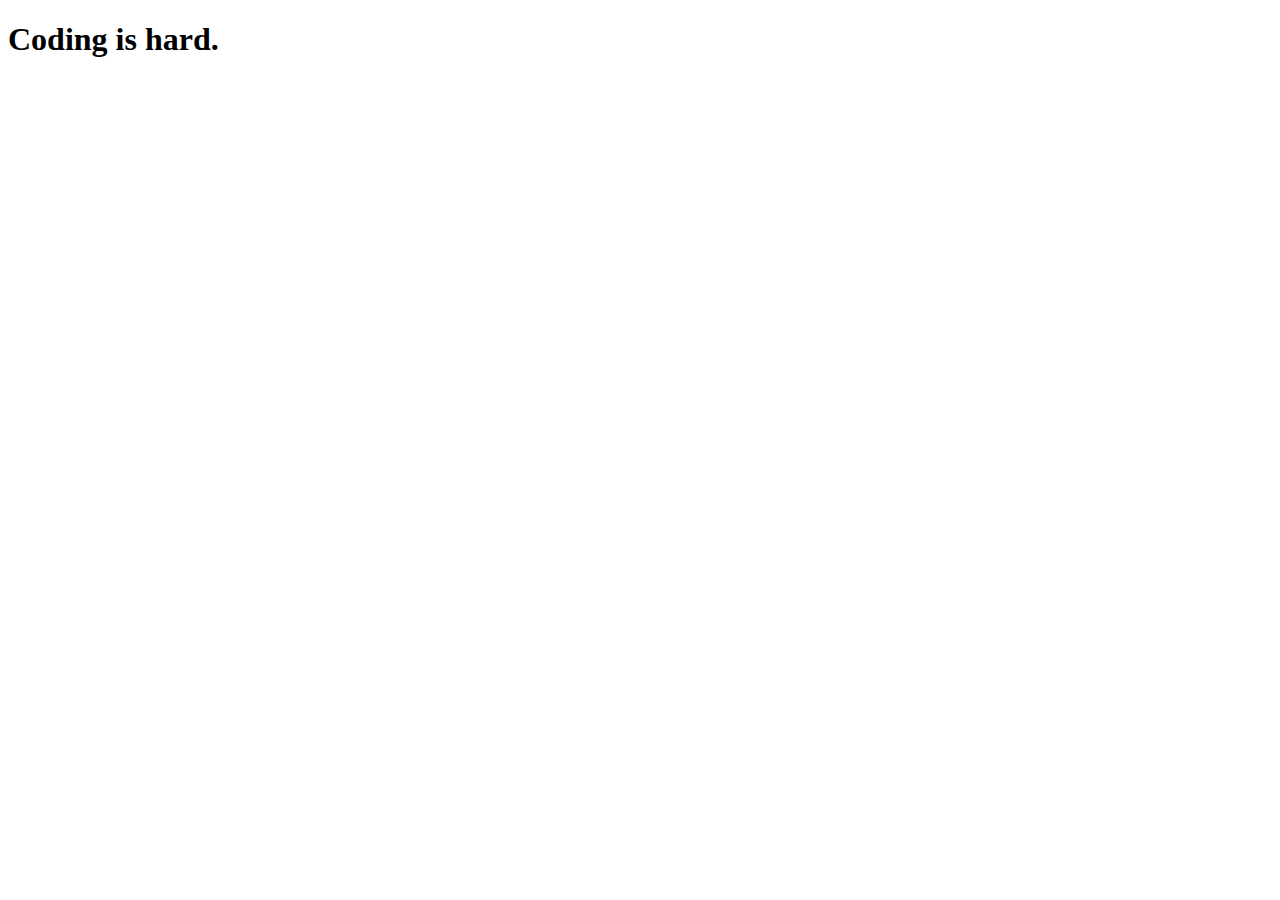
==== index.html @ a00eb3c0 "Update" ====
<!DOCTYPE html>
<html lang="en">

<head>
    <meta charset="UTF-8">
    <meta name="viewport" content="width=device-width, initial-scale=1.0">
    <link rel="icon" href="../image/programmer-icon.png" type="image/x-icon">
    <title>Resume</title>
    <link rel="stylesheet" href="../css/reset.css">
    <link rel="stylesheet" href="../css/text.css">
    <link rel="stylesheet" href="../css/resume.css">
    <link rel="stylesheet" href="https://cdnjs.cloudflare.com/ajax/libs/font-awesome/6.0.0-beta3/css/all.min.css">
</head>

<body>

    <div class="text">
        <div class="background-image"></div>
        <h1>Coding is <span class="dynamic-text">hard</span>.</h1>
    </div>

    <div class="resume" style="display: none;">
        <div class="stars"></div>
        <div class="twinkling"></div>
        <div class="clouds"></div>
        <ul class="nav">
            <li><a href="#home">Home</a></li>
            <li><a href="#about">About</a></li>
            <li><a href="#certificates">Certificates</a></li>
            <li><a href="#contact">Contact</a></li>
        </ul>

        <div class="art" id="home">
            <h2>Coding is <span class="text-art">art</span>.</h2>
        </div>
        <div class="artist">
            <h3>I'm an artist.</h3>
        </div>


        <div class="icons">
            <div class="css">
                <i class="fa-solid fa-paint-roller"></i>
                <h4>I <span>paint</span>, with CSS</h4>
                <div class="css-description">
                    <p>My brush is the Cascading Style Sheets language, which I use to paint screens and printed
                        documents.</p>
                </div>
            </div>

            <div class="html">
                <i class="fa-solid fa-users"></i>
                <h4>I <span>communicate</span>, with HTML</h4>
                <div class="html-description">
                    <p>Following the tradition of letterpress printing, I use the HyperText Markup Language to
                        structure pages and add
                        content into them.</p>
                </div>
            </div>

            <div class="javascript">
                <i class="fa-solid fa-screwdriver-wrench"></i>
                <h4>I <span>build</span>, with JavaScript</h4>
                <div class="javascript-description">
                    <p>With JavaScript, I create dynamic and interactive experiences, turning ideas into reality on the
                        web.
                    </p>

                </div>
            </div>

            <div class="java">
                <i class="fa-solid fa-folder-tree"></i>
                <h4>I <span>develop</span>, with Java</h4>
                <div class="java-description">
                    <p>Using Java, I develop robust software solutions, build scalable applications, and create
                        innovative features.</p>
                </div>
            </div>
        </div>

        <div class="personal-info">
            <h5>My name's <span>Ventsislav</span>, nice to meet you!</h5>
            <img src="../images/IMG_2073.JPG" alt="">
            <p id="about">I'm also a:</p>
            <i class="fa-solid fa-code"></i>
            <p>developer</p>
            <p>Over time, I honed my skills in an array of technologies and languages, encompassing:</p>
            <div class="skills">
                <p>Java</p>
                <p>Spring</p>
                <p>JavaScript</p>
                <p>HTML</p>
                <p>CSS</p>
                <p>Bootstrap</p>
                <p>Thymeleaf</p>
                <p>MySQL</p>
            </div>
            <p>and so on… Always learning, always probing.</p>
            <i class="fa-solid fa-laptop-code"></i>
            <p>Coding:</p>
            <p>Turning my passion for technology into a lifestyle and career. My dream job would be a Full-stack
                development position where there is room to grow and share knowledge, have fun and
                make the best websites and designs for our clients.</p>

            <i class="fa-solid fa-plane"></i>
            <p>Traveler:</p>
            <p>I find joy in exploring new destinations, experiencing different cultures, and broadening my horizons
                through travel.</p>

            <i class="fa-solid fa-book"></i>
            <p>Improvement:</p>
            <p>Additionally, I am deeply committed to self-improvement and lifelong learning. I dedicate time to
                expanding my knowledge
                base, whether through books, online courses, or hands-on experiences. This focus allows me not only to
                enrich my own
                life but also to contribute meaningfully to the world around me.</p>

            <div class="certificate-button">
                <a id="certificates">
                    <span></span>
                    <span></span>
                    <span></span>
                    <span></span>
                    Certificates
                </a>
            </div>

            <div class="contact-button">
                <a id="contact">
                    <span></span>
                    <span></span>
                    <span></span>
                    <span></span>
                    Contact me!
                </a>
            </div>

            <div class="contact-icons">
                <div class="github">
                    <a href="https://github.com/VStoqnov7" target="_blank"><i class="fab fa-github"></i></a>
                </div>
                <div class="facebook">
                    <a href="https://www.facebook.com/vencislav.stoqnov.1" target="_blank"><i
                            class="fab fa-facebook-square"></i></a>
                </div>
                <div class="instagram">
                    <a href="https://www.instagram.com/ventsislavvstoyanov/" target="_blank"><i
                            class="fab fa-instagram"></i></a>
                </div>
                <div class="linkedin">
                    <a href="https://www.linkedin.com/in/ventsislav-stoyanov-7144722b1/" target="_blank"><i
                            class="fa-brands fa-linkedin"></i></a>
                </div>
                <div class="email">
                    <a href=""><i class="fa-solid fa-envelope"></i></a>
                    <div class="email-text" style="display: none;">
                        <p>Ventsislav_stoyanov1996@abv.bg</p>
                    </div>
                </div>
                <div class="codepen">
                    <a href="https://codepen.io/VStoqnov7" target="_blank"><i class="fa-brands fa-codepen"></i></a>
                </div>
            </div>

            <div class="footer">
                <p>
                    &#169;2024 - Made by <a href="https://github.com/VStoqnov7" target="_blank" class="link">Ventsislav
                        Stoyanov</a>
                </p>
            </div>

        </div>
        <script src="../js/script.js"></script>
</body>

</html>
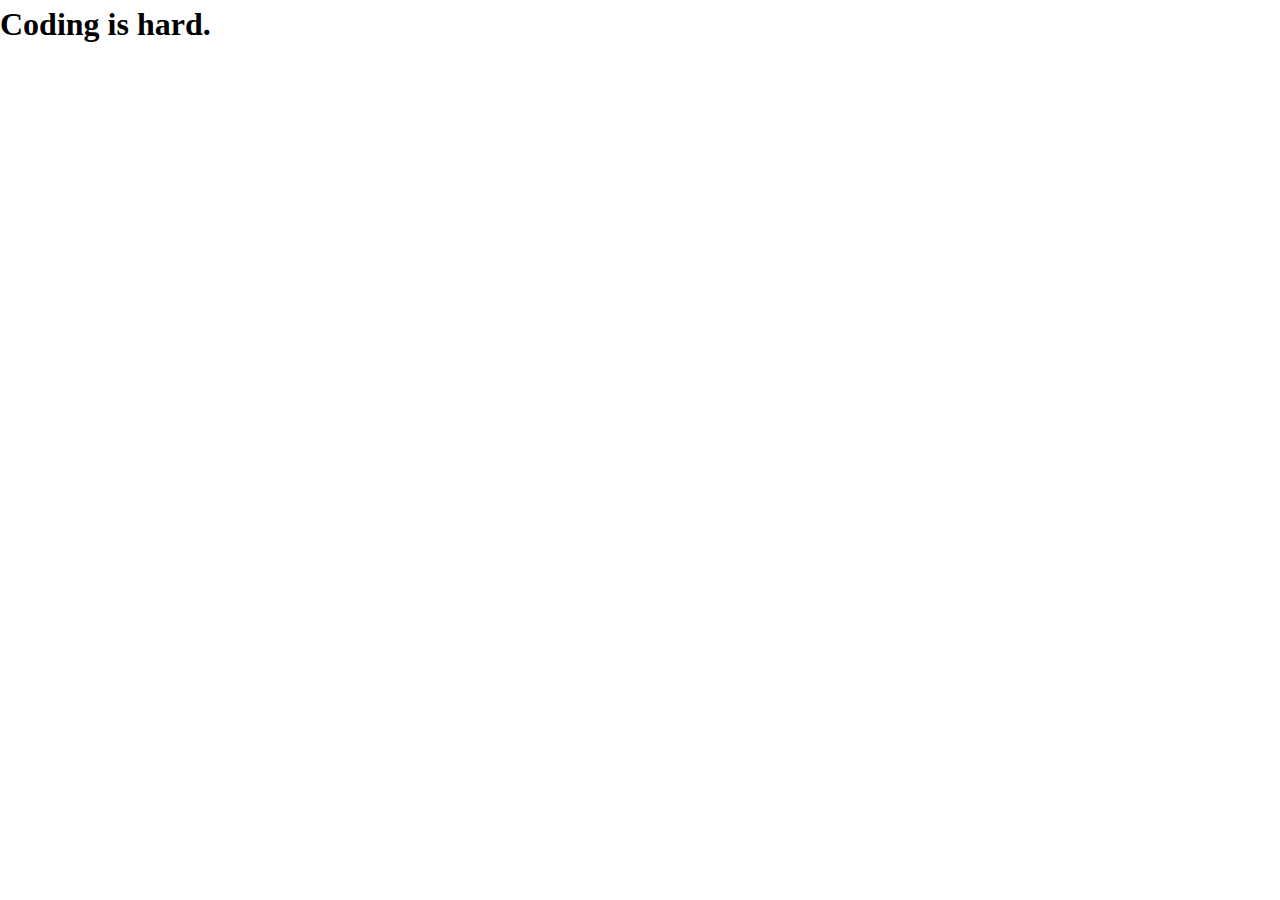
==== commit 703cd32e: "Update" ====
--- a/index.html
+++ b/index.html
@@ -153,7 +153,7 @@
                             class="fa-brands fa-linkedin"></i></a>
                 </div>
                 <div class="email">
-                    <a href=""><i class="fa-solid fa-envelope"></i></a>
+                    <a href=""><i class="fa-solid fa-envelope email-icon"></i></a>
                     <div class="email-text" style="display: none;">
                         <p>Ventsislav_stoyanov1996@abv.bg</p>
                     </div>
--- a/css/resume.css
+++ b/css/resume.css
@@ -0,0 +1,728 @@
+@import url('https://fonts.googleapis.com/css2?family=Jersey+10&display=swap');
+
+/* Background */
+
+@keyframes move-twink-back {
+    from {
+        background-position: 0 0;
+    }
+
+    to {
+        background-position: -10000px 5000px;
+    }
+}
+
+@-webkit-keyframes move-twink-back {
+    from {
+        background-position: 0 0;
+    }
+
+    to {
+        background-position: -10000px 5000px;
+    }
+}
+
+@-moz-keyframes move-twink-back {
+    from {
+        background-position: 0 0;
+    }
+
+    to {
+        background-position: -10000px 5000px;
+    }
+}
+
+@-ms-keyframes move-twink-back {
+    from {
+        background-position: 0 0;
+    }
+
+    to {
+        background-position: -10000px 5000px;
+    }
+}
+
+@keyframes move-clouds-back {
+    from {
+        background-position: 0 0;
+    }
+
+    to {
+        background-position: 10000px 0;
+    }
+}
+
+@-webkit-keyframes move-clouds-back {
+    from {
+        background-position: 0 0;
+    }
+
+    to {
+        background-position: 10000px 0;
+    }
+}
+
+@-moz-keyframes move-clouds-back {
+    from {
+        background-position: 0 0;
+    }
+
+    to {
+        background-position: 10000px 0;
+    }
+}
+
+@-ms-keyframes move-clouds-back {
+    from {
+        background-position: 0;
+    }
+
+    to {
+        background-position: 10000px 0;
+    }
+}
+
+.stars,
+.twinkling,
+.clouds {
+    position: fixed;
+    top: 0;
+    left: 0;
+    right: 0;
+    bottom: 0;
+    width: 100%;
+    height: auto;
+    display: block;
+    z-index: -1;
+}
+
+.stars {
+    background: #000 url(http://www.script-tutorials.com/demos/360/images/stars.png) repeat top center;
+    z-index: -1;
+}
+
+.twinkling {
+    background: transparent url(http://www.script-tutorials.com/demos/360/images/twinkling.png) repeat top center;
+    z-index: -1;
+    -moz-animation: move-twink-back 200s linear infinite;
+    -ms-animation: move-twink-back 200s linear infinite;
+    -o-animation: move-twink-back 200s linear infinite;
+    -webkit-animation: move-twink-back 200s linear infinite;
+    animation: move-twink-back 200s linear infinite;
+}
+
+.clouds {
+    background: transparent url(http://www.script-tutorials.com/demos/360/images/clouds3.png) repeat top center;
+    z-index: -1;
+    -moz-animation: move-clouds-back 200s linear infinite;
+    -ms-animation: move-clouds-back 200s linear infinite;
+    -o-animation: move-clouds-back 200s linear infinite;
+    -webkit-animation: move-clouds-back 200s linear infinite;
+    animation: move-clouds-back 300s linear infinite;
+}
+
+/* Navigation */
+
+.nav {
+    display: flex;
+    position: fixed;
+    justify-content: flex-end;
+    align-items: center;
+    float: right;
+    padding-right: 2rem;
+    padding-top: 1rem;
+    padding-bottom: 1rem;
+    width: 100%;
+    list-style-type: none;
+    background-color: #222222;
+    margin: 0;
+
+}
+
+.nav li {
+    margin-bottom: 2px;
+    border-right: .1px solid #080808;
+    padding-right: 10px;
+}
+
+
+.nav li:last-of-type {
+    border-right: none;
+}
+
+a {
+    text-decoration: none;
+    color: white;
+}
+
+.nav li a {
+    text-align: center;
+    font-size: 1.3rem;
+    padding-left: 0.6rem;
+    padding-right: 0.6re;
+    border-bottom: 1.5px solid transparent;
+    font-style: italic;
+}
+
+.nav li:hover {
+    border-bottom: 1.5px solid yellow;
+    cursor: pointer;
+}
+
+/* Row 1 */
+
+.art {
+    padding-top: 4rem;
+}
+
+.art , .artist{
+    font-family: "Jersey 10", sans-serif;
+    background-color: rgba(255, 255, 255, 0.3);
+    text-align: center;
+    font-size: 1.5rem;
+}
+
+.text-art {
+    color: #b63d06;
+}
+
+.artist {
+    letter-spacing: 1px;
+    color: white;
+}
+
+/* Row 2 Icons */
+.icons {
+    height: auto;
+    cursor: pointer;
+    display: grid;
+    grid-template-columns: repeat(4, 1fr);
+    text-align: center;
+    justify-content: space-evenly;
+    background: linear-gradient(0deg, rgba(4, 4, 4, 1) 20%, rgba(77, 131, 134, 1) 50%, rgba(0, 0, 0, 1) 80%);
+    opacity: 0.6;
+}
+
+.css-description , .html-description , .javascript-description , .java-description{
+    display: none;
+    padding: 8px 4px 2px 4px;
+    color: #191919;
+    background-color: #f2f2f2;
+    -o-border-radius: 6px;
+    -ms-border-radius: 6px;
+    -moz-border-radius: 6px;
+    -webkit-border-radius: 6px;
+    border-radius: 6px;
+    box-shadow: 0 0 8px .1px #eee;
+    opacity: 0.8;
+    background: rgb(228, 239, 192);
+    background: -moz-linear-gradient(-45deg, rgba(228, 239, 192, 1) 0%, rgba(171, 189, 115, 1) 100%);
+    background: -webkit-linear-gradient(-45deg, rgba(228, 239, 192, 1) 0%, rgba(171, 189, 115, 1) 100%);
+    background: linear-gradient(135deg, rgba(228, 239, 192, 1) 0%, rgba(171, 189, 115, 1) 100%);
+    filter: progid:DXImageTransform.Microsoft.gradient(startColorstr='#e4efc0', endColorstr='#abbd73', GradientType=1);
+    
+}
+
+.icons div:hover .css-description,
+.icons div:hover .html-description,
+.icons div:hover .javascript-description,
+.icons div:hover .java-description {
+    display: block;
+}
+
+i {
+    font-size: 5rem;
+    margin: 2rem auto;
+    color: #93d82b;
+}
+
+h4 {
+    color: #b3d8d8;
+}
+
+h4 > span {
+    color: #97eeac;
+    font-weight: bold;
+}
+
+.personal-info {
+    color: white;
+    font-size: 2rem;
+    margin-top: 3rem;
+    text-align: center;
+}
+
+h5 {
+    font-weight: 200;
+}
+
+h5 > span {
+    font-weight: bold;
+    color: #97eeac;
+}
+
+/* Personal info */
+
+.personal-info > img {
+    display: block;
+    margin: 0 auto;
+    max-width: 100%;
+    max-height: 23rem;
+}
+
+.personal-info > i {
+    margin: 0;
+    padding: 0.5rem;
+    border-radius: 0.6rem;
+    border: 1px solid #97eeac;
+    border-color: #97eeac;
+}
+
+.personal-info > p {
+    margin: 0.8rem 0rem;
+}
+
+.skills {
+    margin: 0 auto;
+}
+
+.skills p {
+    display: block;
+    padding: 0.5rem ;
+    margin: 0 auto;
+    border: 1px solid #97eeac;
+    border-radius: 0.6rem;
+    width: fit-content;
+    margin-bottom: 1rem;
+    color: #bae8b4;
+    background: #3f4b51;
+}
+
+.personal-info > p:nth-of-type(3),
+.personal-info > p:nth-of-type(4),
+.personal-info > p:nth-of-type(6),
+.personal-info > p:nth-of-type(10),
+.personal-info > p:nth-of-type(8) {
+    font-size: 1.3rem;
+    margin-bottom: 1rem;
+}
+
+.personal-info > p:nth-of-type(6),
+.personal-info > p:nth-of-type(10){
+    padding-left: 19rem;
+    padding-right: 19rem;
+}
+
+/* Certificates */
+
+.certificate-button {
+    display: inline-block;
+    cursor: pointer;
+    margin-top: 20px;
+}
+
+.certificate-button > a {
+    position: relative;
+    display: inline-block;
+    padding: 4px 4px;
+    color: #03e9f4;
+    font-size: 16px;
+    text-decoration: none;
+    text-transform: uppercase;
+    overflow: hidden;
+    transition: .5s;
+    margin-top: 1rem;
+    letter-spacing: 4px
+}
+
+.certificate-button > a:hover {
+    background: #03e9f4;
+    color: #fff;
+    border-radius: 5px;
+    box-shadow: 0 0 5px #03e9f4,
+        0 0 25px #03e9f4,
+        0 0 50px #03e9f4,
+        0 0 100px #03e9f4;
+}
+
+.certificate-button > a > span {
+    position: absolute;
+    display: block;
+}
+
+.certificate-button > a span:nth-child(1) {
+    top: 0;
+    left: -100%;
+    width: 100%;
+    height: 2px;
+    background: linear-gradient(90deg, transparent, #03e9f4);
+    animation: btn-anim1 1s linear infinite;
+}
+
+@keyframes btn-anim1 {
+    0% {
+        left: -100%;
+    }
+
+    50%,
+    100% {
+        left: 100%;
+    }
+}
+
+.certificate-button > a > span:nth-child(2){
+    top: -100%;
+    right: 0;
+    width: 2px;
+    height: 100%;
+    background: linear-gradient(180deg, transparent, #03e9f4);
+    animation: btn-anim2 1s linear infinite;
+    animation-delay: .25s
+}
+
+@keyframes btn-anim2 {
+    0% {
+        top: -100%;
+    }
+
+    50%,
+    100% {
+        top: 100%;
+    }
+}
+
+.certificate-button > a > span:nth-child(3) {
+    bottom: 0;
+    right: -100%;
+    width: 100%;
+    height: 2px;
+    background: linear-gradient(270deg, transparent, #03e9f4);
+    animation: btn-anim3 1s linear infinite;
+    animation-delay: .5s
+}
+
+@keyframes btn-anim3 {
+    0% {
+        right: -100%;
+    }
+
+    50%,
+    100% {
+        right: 100%;
+    }
+}
+
+.certificate-button > a > span:nth-child(4) {
+    bottom: -100%;
+    left: 0;
+    width: 2px;
+    height: 100%;
+    background: linear-gradient(360deg, transparent, #03e9f4);
+    animation: btn-anim4 1s linear infinite;
+    animation-delay: .75s
+}
+
+@keyframes btn-anim4 {
+    0% {
+        bottom: -100%;
+    }
+
+    50%,
+    100% {
+        bottom: 100%;
+    }
+}
+
+/* Contact */
+
+.contact-button > a {
+    position: relative;
+    display: inline-block;
+    padding: 10px 2px;
+    margin: 1rem auto 2rem auto;
+    color: #03e9f4;
+    text-decoration: none;
+    text-transform: uppercase;
+    transition: 0.5s;
+    letter-spacing: 4px;
+    overflow: hidden;
+}
+
+.contact-button > a:hover {
+        background: #03e9f4;
+            color: #050801;
+            box-shadow: 0 0 5px #03e9f4,
+                0 0 25px #03e9f4,
+                0 0 50px #03e9f4,
+                0 0 200px #03e9f4;
+            -webkit-box-reflect: below 1px linear-gradient(transparent, #0005);
+}
+
+.contact-button > a {
+    filter: hue-rotate(110deg);
+}
+
+.contact-button > a span {
+    position: absolute;
+    display: block;
+}
+
+.contact-button > a span:nth-child(1) {
+    top: 0;
+    left: -100%;
+    width: 100%;
+    height: 2px;
+    background: linear-gradient(90deg, transparent, #03e9f4);
+ 
+}
+
+.contact-button > a span:nth-child(2) {
+    top: -100%;
+    right: 0;
+    width: 2px;
+    height: 100%;
+    background: linear-gradient(180deg, transparent, #03e9f4);
+    animation-delay: .25s
+}
+
+.contact-button > a > span:nth-child(3) {
+    bottom: 0;
+    right: 0;
+    width: 100%;
+    height: 2px;
+    background: linear-gradient(270deg, transparent, #03e9f4);
+    animation-delay: 0.50s;
+}
+
+.contact-button > a span:nth-child(4) {
+    bottom: -100%;
+    left: 0;
+    width: 2px;
+    height: 100%;
+    background: linear-gradient(360deg,transparent,#03e9f4);
+    animation-delay: 0.75s;
+}
+
+/* Contact icons */
+
+.contact-icons {
+    display: flex;
+    justify-content: space-around;
+    align-items: center;
+    color: #fff;
+    position: relative;
+    top: 30%;
+}
+
+.github,
+.facebook,
+.instagram,
+.codepen,
+.email,
+.linkedin {
+    animation: animate 3s linear infinite;
+    text-shadow: 0 0 50px #0072ff, 0 0 100px #0072ff, 0 0 150px #0072ff,
+        0 0 200px #0072ff;
+}
+
+.github {
+    animation-delay: 0.3s;
+}
+
+.facebook {
+    animation-delay: 0.3s;
+}
+
+.instagram {
+    animation-delay: 0.3s;
+}
+
+.linkedin {
+    animation-delay: 0.3s;
+}
+
+.email {
+    animation-delay: 0.3s;
+}
+
+.codepen {
+    animation-delay: 0.3s;
+}
+
+@keyframes animate {
+    from {
+        filter: hue-rotate(0deg);
+    }
+
+    to {
+        filter: hue-rotate(360deg);
+    }
+}
+
+.email > div > p {
+    color: #b63d06;
+}
+
+/* Footer */
+
+.footer{
+    color: #525050;
+    box-shadow: 0 0 8px .3px #202020 inset;
+    font-size: 1rem;
+    text-align: center;
+    text-decoration: none;
+}
+
+.footer > p > a {
+    text-decoration: none;
+    color: #525050;
+}
+
+.link:hover {
+    color: white;
+}
+
+.no-margin-bottom {
+    margin-bottom: 0;
+}
+
+/* Response 900px */
+@media (max-width: 900px) {
+
+    .resume > ul{
+        padding-right: 0.4rem;
+    }
+    .personal-info {
+        margin: 1rem;
+    }
+
+    .personal-info>p:nth-child(11),
+    .personal-info>p:nth-child(17){
+        padding-left: 1rem;
+        padding-right: 1rem;
+    }
+
+    .email>div>p {
+        color: #b63d06;
+        word-wrap: break-word;
+        width: 9rem;
+    }
+
+}
+
+@media (max-width: 600px) {
+
+    .nav li a {
+        font-size: 1rem;
+    }
+        
+    .nav {
+        font-size: 0.4rem;
+        padding-bottom: 0.8rem;
+    }
+
+    i{
+        font-size: 3rem;
+    }
+
+    p{
+        font-size: 1.1rem;
+    }
+
+    h5{
+        font-size: 1.2rem;
+    }
+
+    a{
+        font-size: 1.5rem;
+    }
+
+
+    .personal-info > img {
+    max-height: 20rem;
+    }
+
+    .personal-info>p:nth-of-type(3),
+    .personal-info>p:nth-of-type(4),
+    .personal-info>p:nth-of-type(6),
+    .personal-info>p:nth-of-type(10),
+    .personal-info>p:nth-of-type(8) {
+        font-size: 0.9rem;
+        margin-bottom: 1rem;
+    }
+
+    .footer{
+        max-height: 0.1rem;
+    }
+
+    .footer > p {
+        font-size: 0.7rem;
+    }
+
+    .footer > p > a {
+        font-size: 0.7rem;
+    }
+}
+
+
+@media (max-width: 400px) {
+    .nav li a{
+        font-size: 0.6rem;
+    }
+
+    .nav{
+        font-size: 0.2rem;
+        padding-bottom: 0.5rem;
+    }
+
+    i {
+        font-size: 2rem;
+    }
+
+    p {
+        font-size: 0.8rem;
+    }
+
+    h4{
+        font-size: 0.7rem;
+    }
+
+    h5 {
+        font-size: 0.8rem;
+    }
+
+    a {
+        font-size: 1.1rem;
+    }
+
+
+    .personal-info > img {
+        max-height: 13rem;
+    }
+
+
+    .personal-info>p:nth-of-type(3),
+    .personal-info>p:nth-of-type(4),
+    .personal-info>p:nth-of-type(6),
+    .personal-info>p:nth-of-type(10),
+    .personal-info>p:nth-of-type(8) {
+        font-size: 0.6rem;
+        margin-bottom: 0.6rem;
+    }
+    
+    #contact {
+        margin-bottom: 0.2rem;
+    }
+
+    .footer {
+        max-height: 0.1rem;
+    }
+
+    .footer>p {
+        font-size: 0.4rem;
+    }
+
+    .footer>p>a {
+        font-size: 0.4rem;
+    }
+}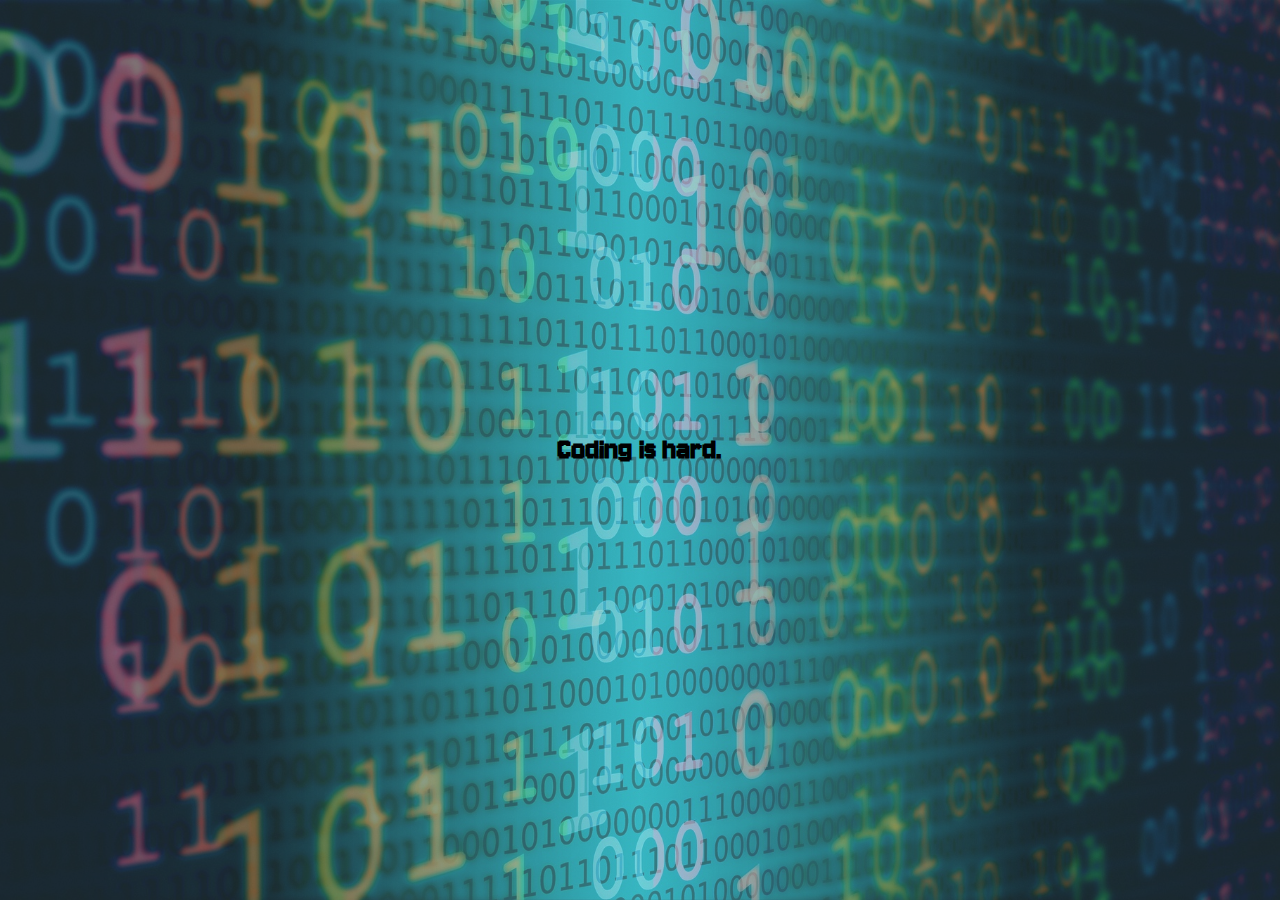
==== commit 852de3d0: "Update" ====
--- a/index.html
+++ b/index.html
@@ -80,7 +80,7 @@
         </div>
 
         <div class="personal-info">
-            <h5>My name's <span>Ventsislav</span>, nice to meet you!</h5>
+            <p>My name's <span>Ventsislav</span>, nice to meet you!</p>
             <img src="../images/IMG_2073.JPG" alt="">
             <p id="about">I'm also a:</p>
             <i class="fa-solid fa-code"></i>
--- a/css/text.css
+++ b/css/text.css
@@ -0,0 +1,83 @@
+@import url('https://fonts.googleapis.com/css2?family=Jersey+10&display=swap');
+
+.background-image {
+    background-image: url('../images/digitization-5194814_1920.jpg');
+    background-size: cover;
+    background-position: center;
+    position: fixed;
+    top: 0;
+    left: 0;
+    width: 100%;
+    height: 100%;
+    opacity: 0.4;
+    z-index: -1;
+}
+
+.text {
+    z-index: 5;
+    background-position: top;
+    font-family: "Jersey 10", sans-serif;
+    position: fixed;
+    top: 0;
+    left: 0;
+    width: 100%;
+    height: 100%;
+    background: linear-gradient(90deg, rgba(42, 66, 68, 1) 20%, rgba(90, 208, 213, 1) 50%, rgba(42, 66, 68, 1) 80%);
+}
+
+h1 {
+    height: 100%;
+    margin: 0;
+    display: flex;
+    justify-content: center;
+    align-items: center;
+}
+
+.dynamic-text {
+    margin-left: 6px;
+}
+
+@keyframes fadeOut {
+    0% {
+        opacity: 1;
+    }
+
+    100% {
+        opacity: 0;
+    }
+}
+
+@keyframes changeColor {
+    0% {
+        color: black;
+    }
+
+    100% {
+        color: #b63d06;
+    }
+}
+
+@keyframes hideElement {
+    0% {
+        opacity: 1;
+    }
+
+    100% {
+        opacity: 0;
+        display: none;
+    }
+}
+
+.fade-out {
+    animation: fadeOut 1s forwards;
+}
+
+.change-color {
+    animation: changeColor 3s forwards;
+    animation-delay: 1s;
+}
+
+.hide-element {
+    animation: hideElement 2s forwards;
+    animation-delay: 1s;
+}--- a/css/resume.css
+++ b/css/resume.css
@@ -132,7 +132,7 @@
     padding-right: 2rem;
     padding-top: 1rem;
     padding-bottom: 1rem;
-    width: 100%;
+    width: 100vw;
     list-style-type: none;
     background-color: #222222;
     margin: 0;
@@ -232,7 +232,7 @@
 
 i {
     font-size: 5rem;
-    margin: 2rem auto;
+    margin: 1.5rem auto;
     color: #93d82b;
 }
 
@@ -256,7 +256,7 @@
     font-weight: 200;
 }
 
-h5 > span {
+p > span {
     font-weight: bold;
     color: #97eeac;
 }
@@ -303,15 +303,10 @@
 .personal-info > p:nth-of-type(6),
 .personal-info > p:nth-of-type(10),
 .personal-info > p:nth-of-type(8) {
-    font-size: 1.3rem;
+    font-size: 2rem;
     margin-bottom: 1rem;
 }
 
-.personal-info > p:nth-of-type(6),
-.personal-info > p:nth-of-type(10){
-    padding-left: 19rem;
-    padding-right: 19rem;
-}
 
 /* Certificates */
 
@@ -586,8 +581,8 @@
     margin-bottom: 0;
 }
 
-/* Response 900px */
-@media (max-width: 900px) {
+/* Response 1000px */
+@media (max-width: 1000px) {
 
     .resume > ul{
         padding-right: 0.4rem;
@@ -608,9 +603,13 @@
         width: 9rem;
     }
 
-}
-
-@media (max-width: 600px) {
+    i {
+        margin: 1rem auto;
+    }
+
+}
+
+@media (max-width: 700px) {
 
     .nav li a {
         font-size: 1rem;
@@ -628,9 +627,13 @@
     p{
         font-size: 1.1rem;
     }
+    
+    h4{
+        font-size: 1.2rem;
+     }
 
     h5{
-        font-size: 1.2rem;
+        font-size: 1.1rem;
     }
 
     a{
@@ -639,7 +642,7 @@
 
 
     .personal-info > img {
-    max-height: 20rem;
+        max-height: 20rem;
     }
 
     .personal-info>p:nth-of-type(3),
@@ -656,18 +659,18 @@
     }
 
     .footer > p {
-        font-size: 0.7rem;
+        font-size: 0.9rem;
     }
 
     .footer > p > a {
-        font-size: 0.7rem;
-    }
-}
-
-
-@media (max-width: 400px) {
+        font-size: 0.9rem;
+    }
+}
+
+
+@media (max-width: 500px) {
     .nav li a{
-        font-size: 0.6rem;
+        font-size: 0.9rem;
     }
 
     .nav{
@@ -676,19 +679,19 @@
     }
 
     i {
-        font-size: 2rem;
+        font-size: 2.5rem;
     }
 
     p {
-        font-size: 0.8rem;
+        font-size: 0.9rem;
     }
 
     h4{
-        font-size: 0.7rem;
+        font-size: 0.65rem;
     }
 
     h5 {
-        font-size: 0.8rem;
+        font-size: 0.55rem;
     }
 
     a {
@@ -706,7 +709,7 @@
     .personal-info>p:nth-of-type(6),
     .personal-info>p:nth-of-type(10),
     .personal-info>p:nth-of-type(8) {
-        font-size: 0.6rem;
+        font-size: 1rem;
         margin-bottom: 0.6rem;
     }
     
@@ -719,10 +722,10 @@
     }
 
     .footer>p {
-        font-size: 0.4rem;
+        font-size: 0.8rem;
     }
 
     .footer>p>a {
-        font-size: 0.4rem;
+        font-size: 0.8rem;
     }
 }